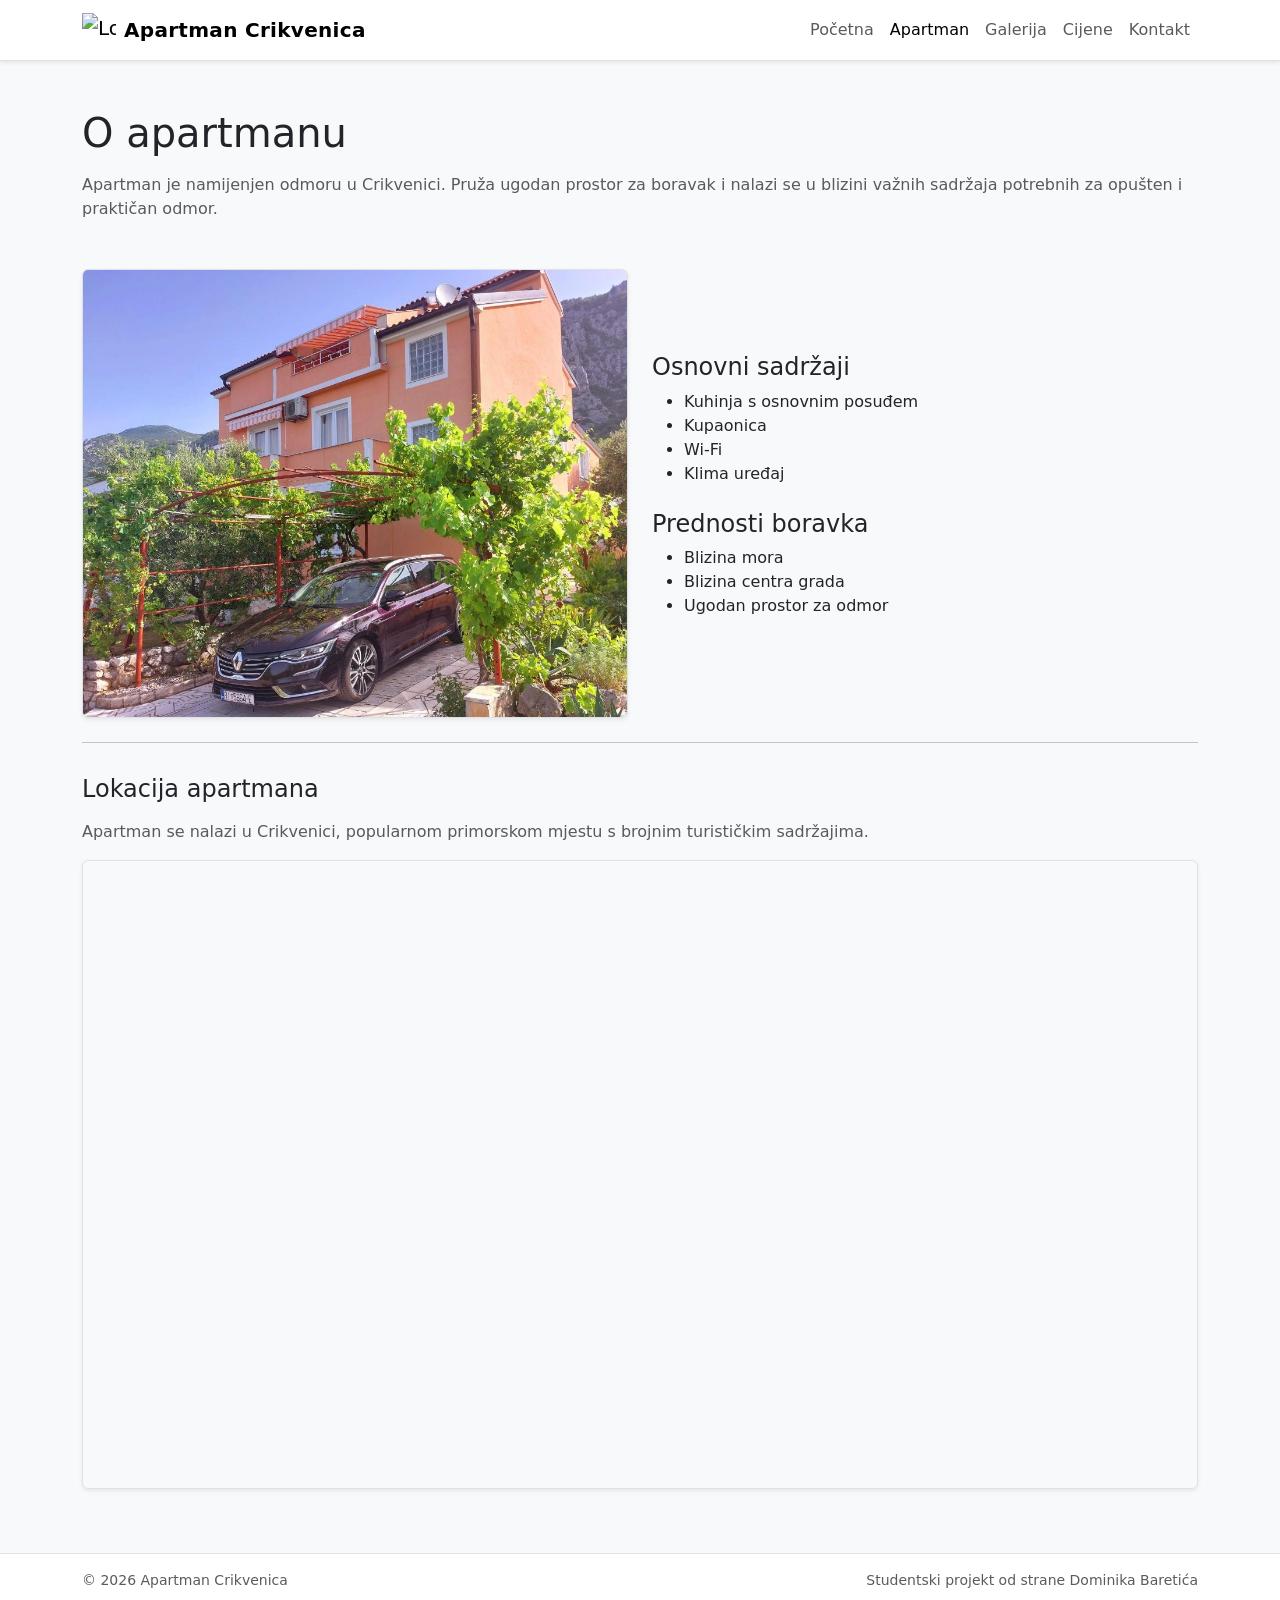
==== apartman.html @ e4bcde0c "Add files via upload" ====
<!doctype html>
<html lang="hr">
<head>
  <meta charset="utf-8">
  <meta name="viewport" content="width=device-width, initial-scale=1">
  <title>Apartman Crikvenica | O apartmanu</title>

  <link href="https://cdn.jsdelivr.net/npm/bootstrap@5.3.3/dist/css/bootstrap.min.css" rel="stylesheet">
  <link rel="stylesheet" href="css/style.css">
</head>
<body>

<header>
  <nav class="navbar navbar-expand-lg bg-white border-bottom shadow-sm">
    <div class="container">
      <a class="navbar-brand d-flex align-items-center gap-2" href="index.html">
        <img src="svg/logo.svg" alt="Logo" width="34" height="34">
        <strong>Apartman Crikvenica</strong>
      </a>

      <button class="navbar-toggler" type="button" data-bs-toggle="collapse" data-bs-target="#glavnaNavigacija" aria-controls="glavnaNavigacija" aria-expanded="false" aria-label="Prikaži navigaciju">
        <span class="navbar-toggler-icon"></span>
      </button>

      <div class="collapse navbar-collapse" id="glavnaNavigacija">
        <ul class="navbar-nav ms-auto mb-2 mb-lg-0">
          <li class="nav-item"><a class="nav-link" href="index.html">Početna</a></li>
          <li class="nav-item"><a class="nav-link active" href="apartman.html">Apartman</a></li>
          <li class="nav-item"><a class="nav-link" href="galerija.html">Galerija</a></li>
          <li class="nav-item"><a class="nav-link" href="cijene.html">Cijene</a></li>
          <li class="nav-item"><a class="nav-link" href="kontakt.html">Kontakt</a></li>
        </ul>
      </div>
    </div>
  </nav>
</header>

<main class="container py-5">
  <h1 class="mb-3">O apartmanu</h1>
  <p class="text-muted">
    Apartman je namijenjen odmoru u Crikvenici. Pruža ugodan prostor za boravak i nalazi se
    u blizini važnih sadržaja potrebnih za opušten i praktičan odmor.
  </p>

  <div class="row g-4 align-items-center my-4">
    <div class="col-lg-6">
      <img src="img/hero.jpg" alt="Prikaz apartmana" class="img-fluid rounded shadow-sm border">
    </div>

    <div class="col-lg-6">
      <h2 class="h4">Osnovni sadržaji</h2>
      <ul>
        <li>Kuhinja s osnovnim posuđem</li>
        <li>Kupaonica</li>
        <li>Wi-Fi</li>
        <li>Klima uređaj</li>
      </ul>

      <h2 class="h4 mt-4">Prednosti boravka</h2>
      <ul>
        <li>Blizina mora</li>
        <li>Blizina centra grada</li>
        <li>Ugodan prostor za odmor</li>
      </ul>
    </div>
  </div>

  <hr>

  <section class="py-3">
    <h2 class="h4 mb-3">Lokacija apartmana</h2>
    <p class="text-muted">
      Apartman se nalazi u Crikvenici, popularnom primorskom mjestu s brojnim turističkim sadržajima.
    </p>

    <div class="ratio ratio-16x9 rounded overflow-hidden border shadow-sm">
      <iframe title="Crikvenica" src="https://www.google.com/maps?q=Crikvenica&output=embed" loading="lazy"></iframe>
    </div>
  </section>
</main>

<footer class="bg-white border-top">
  <div class="container py-3 small text-muted d-flex flex-column flex-md-row justify-content-between gap-2">
    <div>© 2026 Apartman Crikvenica</div>
    <div>Studentski projekt od strane Dominika Baretića</div>
  </div>
</footer>

<script src="https://cdn.jsdelivr.net/npm/bootstrap@5.3.3/dist/js/bootstrap.bundle.min.js"></script>
</body>
</html>
---- css/style.css ----
body {
  background-color: #f8f9fa;
  color: #212529;
}

.navbar-brand strong {
  letter-spacing: 0.3px;
}

.hero-section {
  background: linear-gradient(180deg, #ffffff 0%, #f8f9fa 100%);
}

.hero-image {
  object-fit: cover;
}

.feature-box,
.info-card,
.form-box,
.promo-box {
  background-color: #ffffff;
  border: 1px solid #e9ecef;
  border-radius: 1rem;
  padding: 1.25rem;
}

.info-card,
.feature-box {
  box-shadow: 0 0.25rem 1rem rgba(0, 0, 0, 0.04);
}

.gallery-img {
  width: 100%;
  aspect-ratio: 4 / 3;
  object-fit: cover;
  transition: transform 0.25s ease, box-shadow 0.25s ease;
}

.gallery-link:hover .gallery-img {
  transform: scale(1.02);
}

.form-box {
  background-color: #ffffff;
  border-radius: 1rem;
  padding: 1.5rem;
  border: 1px solid #e9ecef;
}

footer {
  background-color: #ffffff;
}

@media (max-width: 991.98px) {
  .navbar-nav {
    padding-top: 0.75rem;
  }

  .navbar .nav-link {
    border-bottom: 1px solid #f1f1f1;
    padding: 0.75rem 0;
  }

  .navbar .nav-item:last-child .nav-link {
    border-bottom: 0;
  }
}
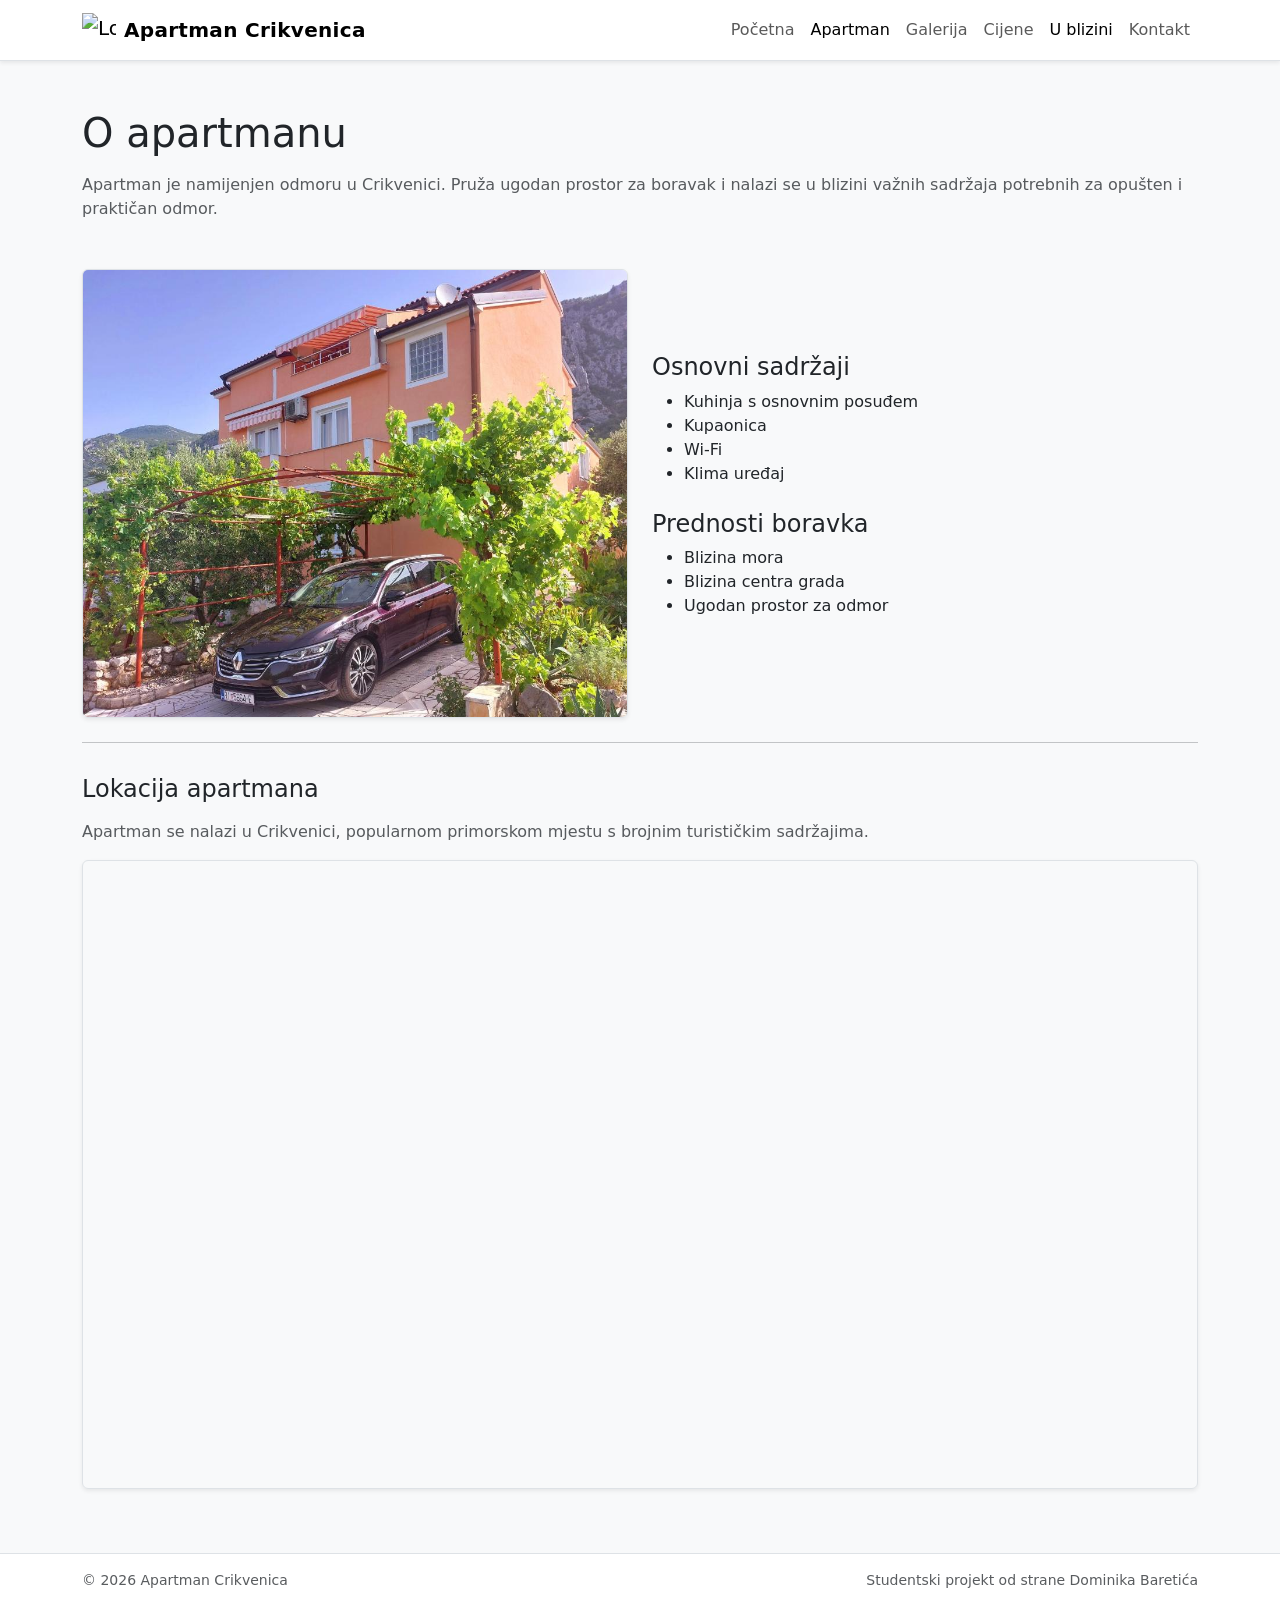
==== commit edda4ff7: "Update apartman.html" ====
--- a/apartman.html
+++ b/apartman.html
@@ -14,7 +14,7 @@
   <nav class="navbar navbar-expand-lg bg-white border-bottom shadow-sm">
     <div class="container">
       <a class="navbar-brand d-flex align-items-center gap-2" href="index.html">
-        <img src="svg/logo.svg" alt="Logo" width="34" height="34">
+        <img src="https://raw.githubusercontent.com/Dominiktheblue/Stranica1/e4bcde0c8e9d6001d69d9a1e094ccd740cde2631/svg/Logo.svg" alt="Logo" width="34" height="34">
         <strong>Apartman Crikvenica</strong>
       </a>
 
@@ -28,6 +28,9 @@
           <li class="nav-item"><a class="nav-link active" href="apartman.html">Apartman</a></li>
           <li class="nav-item"><a class="nav-link" href="galerija.html">Galerija</a></li>
           <li class="nav-item"><a class="nav-link" href="cijene.html">Cijene</a></li>
+                    <li class="nav-item">
+            <a class="nav-link active" href="u-blizini.html">U blizini</a>
+          </li>
           <li class="nav-item"><a class="nav-link" href="kontakt.html">Kontakt</a></li>
         </ul>
       </div>
@@ -88,4 +91,4 @@
 
 <script src="https://cdn.jsdelivr.net/npm/bootstrap@5.3.3/dist/js/bootstrap.bundle.min.js"></script>
 </body>
-</html>+</html>
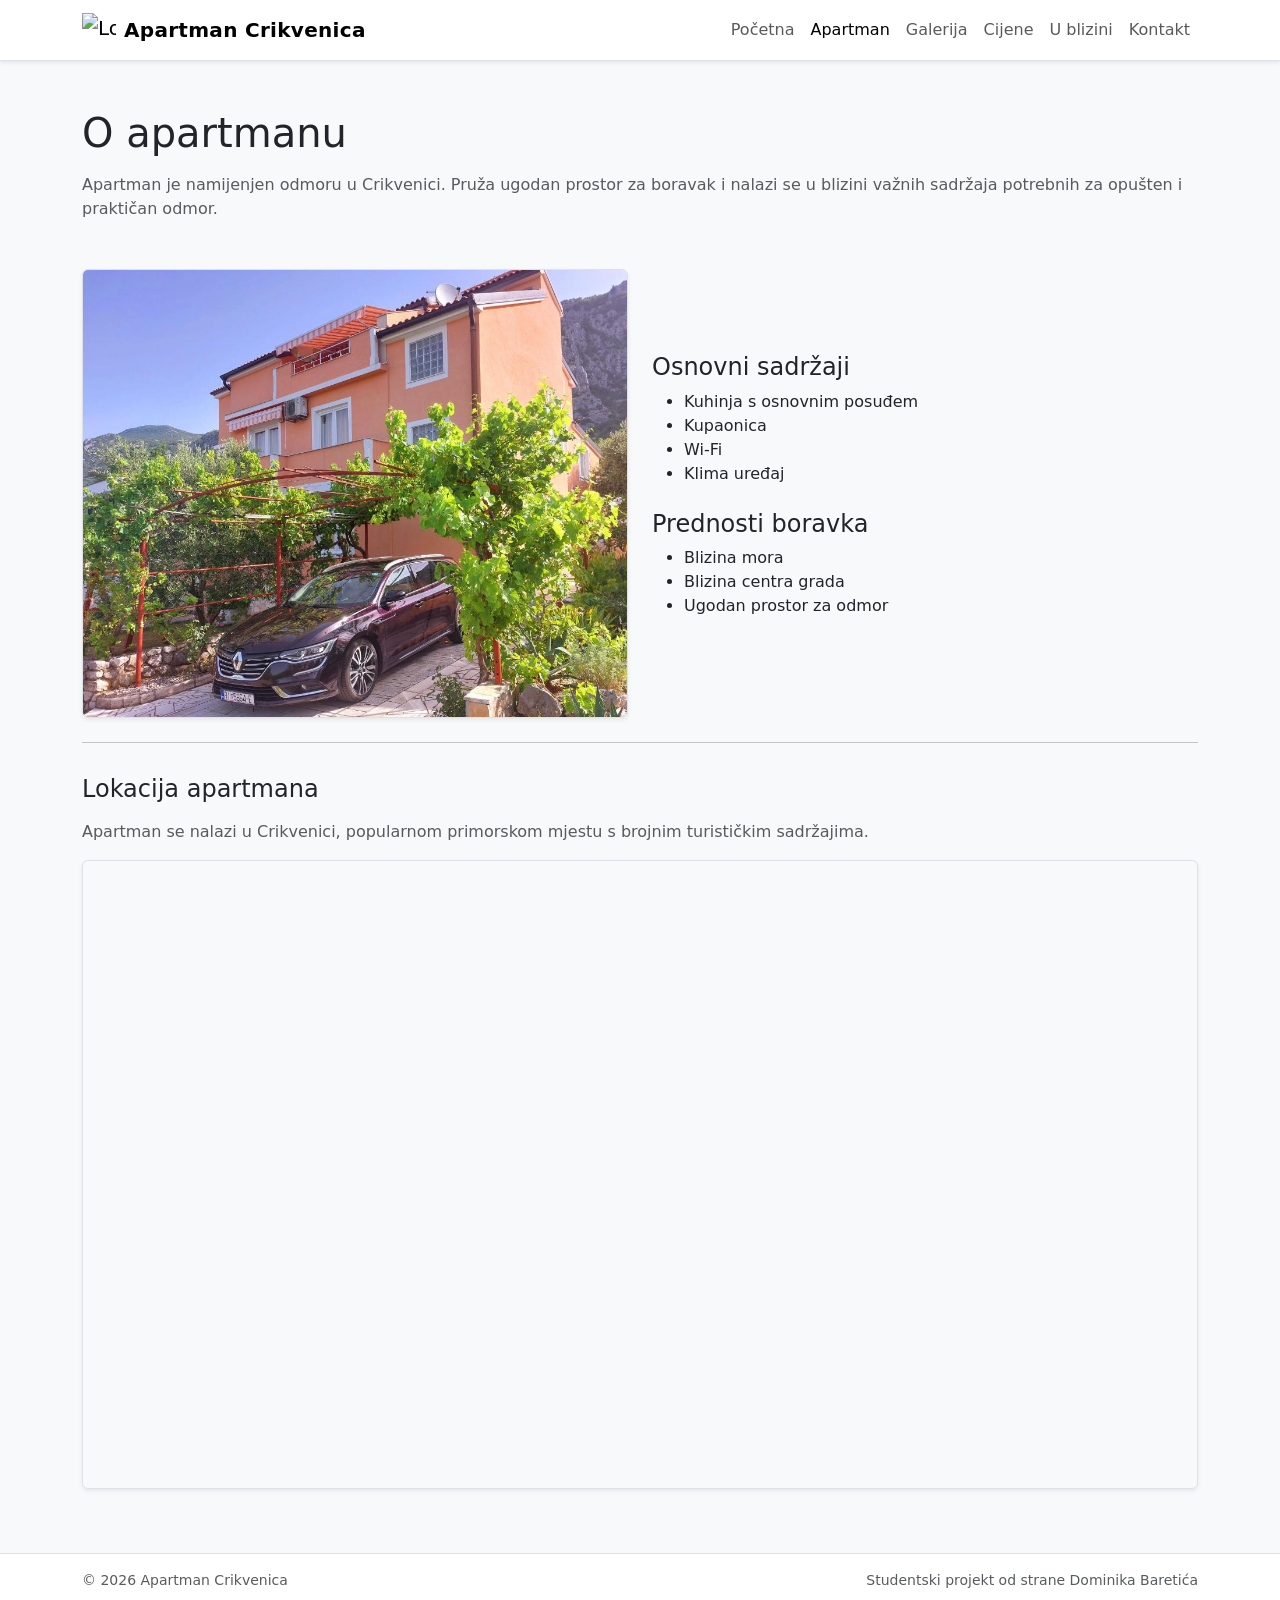
==== commit 3c35a745: "Update apartman.html" ====
--- a/apartman.html
+++ b/apartman.html
@@ -28,9 +28,7 @@
           <li class="nav-item"><a class="nav-link active" href="apartman.html">Apartman</a></li>
           <li class="nav-item"><a class="nav-link" href="galerija.html">Galerija</a></li>
           <li class="nav-item"><a class="nav-link" href="cijene.html">Cijene</a></li>
-                    <li class="nav-item">
-            <a class="nav-link active" href="u-blizini.html">U blizini</a>
-          </li>
+          <li class="nav-item"><a class="nav-link" href="u-blizini.html">U blizini</a></li>
           <li class="nav-item"><a class="nav-link" href="kontakt.html">Kontakt</a></li>
         </ul>
       </div>
